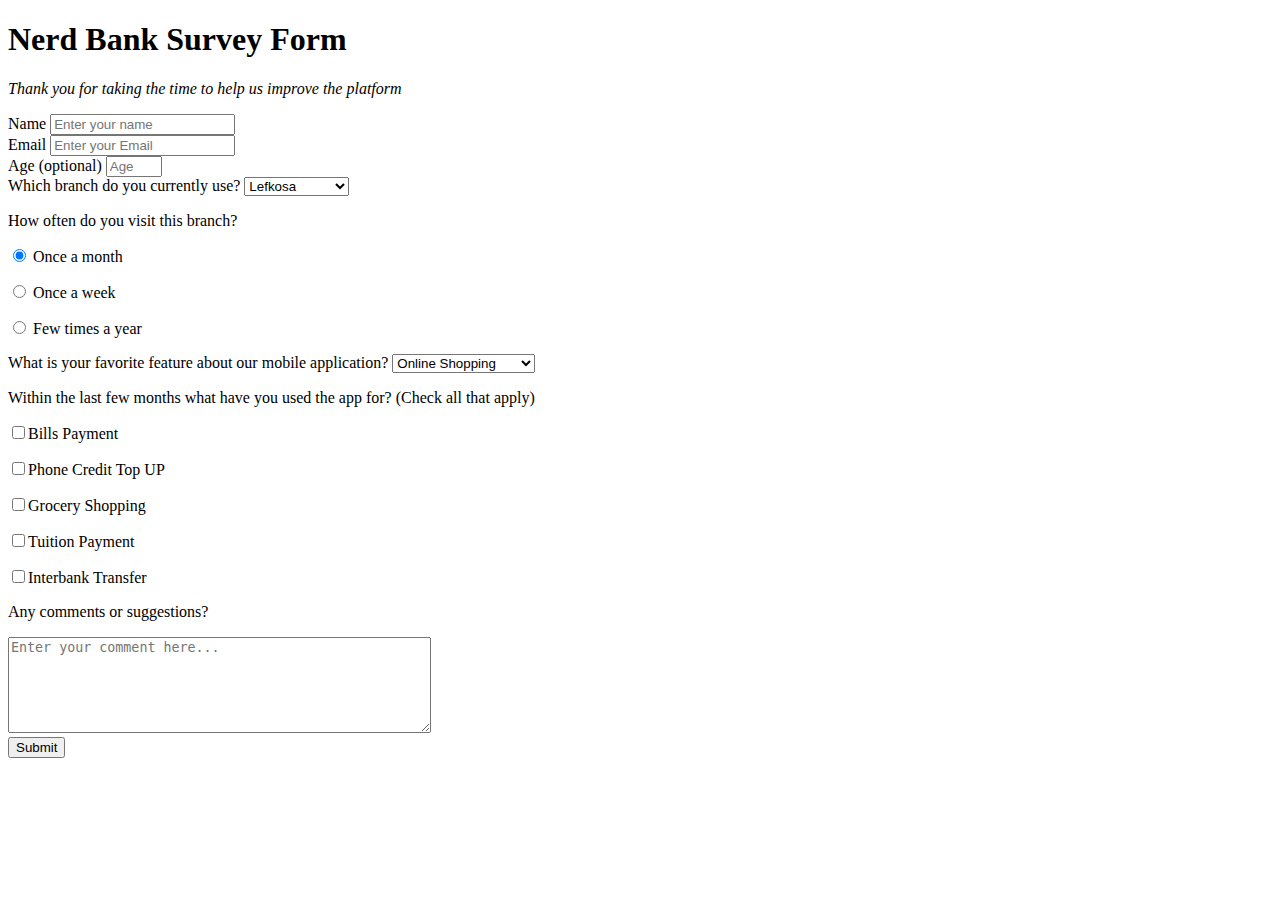
==== index.html @ f9ac88a3 "Create index.html" ====
<!DOCTYPE html>
<html lang="en">
  <head>
    <meta charset="UTF-8">
    <title>Hello We Are Software Developers</title>
    <link rel="stylesheet" href="css/style.css">
  </head>

  <body>
    <script src="https://cdn.freecodecamp.org/testable-projects-fcc/v1/bundle.js"></script>

    <div class="container">
      <header class="text-center">
        <h1 id="title">Nerd Bank Survey Form</h1>
        <p id="description" class="description">
          <em>Thank you for taking the time to help us improve the platform</em>
        </p>
      </header>
      <form action="#" id="survey-form" class="form-label">
        <div class="form-group">
          <label for="name" id="name-label">Name</label>
          <input
            type="text"
            id="name"
            class="form-control"
            placeholder="Enter your name"
            required
          />
        </div>

        <div class="form-group">
          <label for="email" id="email-label">Email</label>
          <input
            type="email"
            id="email"
            class="form-control"
            placeholder="Enter your Email"
            required
          />
        </div>

        <div class="form-group">
          <label for="number" id="number-label">Age (optional)</label>
          <input
            type="number"
            min="10"
            max="99"
            name="age"
            id="number"
            placeholder="Age"
            class="form-control"
            required
          />
        </div>

        <div class="form-group">
          <label for="dropdown"
            >Which branch do you currently use?</label
          >
          <select name="dropdown" id="dropdown" class="form-control" required>
            <option disabled>Select Branch</option>
            <option value="Lefkosa">Lefkosa</option>
            <option value="Gonyeli">Gonyeli</option>
            <option value="Magusa">Famagusta</option>
            <option value="Other">Other</option>
          </select>
        </div>

        <div class="form-group">
          <p>How often do you visit this branch?</p>
          <p>
            <label>
              <input type="radio" name="answer" id="definitely" checked />
              Once a month
            </label>
          </p>
          <p>
            <label>
              <input type="radio" name="answer" id="maybe" />
              Once a week
            </label>
          </p>
          <p>
            <label>
              <input type="radio" name="answer" id="notsure" />
              Few times a year
            </label>
          </p>
        </div>

        <div class="form-group">
          <label for="favorite">
            What is your favorite feature about our mobile application?
          </label>
          <select name="favorite" id="favorite" class="form-control" required>
            <option disabled>Select an option</option>
            <option value="Shoppers">Online Shopping</option>
            <option value="Phone Credit">Phone credit Top  Up</option>
            <option value="Bills">Bill Paymets</option>
            <option value="Tansfers">Online Transfers</option>
            <option value="Other">Other</option>
          </select>
        </div>

        <div class="form-group">
          <p>Within the last few months what have you used the app for? (Check all that apply)</p>
          <p>
            <label>
              <input
                type="checkbox"
                name="checkbox"
                value="Bills Payment"
              />Bills Payment
            </label>
          </p>
          <p>
            <label>
              <input
                type="checkbox"
                name="checkbox"
                value="Phone Credit Top Up"
              />Phone Credit Top UP
            </label>
          </p>
          <p>
            <label>
              <input
                type="checkbox"
                name="checkbox"
                value="Grocery Shopping"
              />Grocery Shopping
            </label>
          </p>
          <p>
            <label>
              <input
                type="checkbox"
                name="checkbox"
                value="Tuitiom Payment"
              />Tuition Payment
            </label>
          </p>
          <p>
            <label>
              <input
                type="checkbox"
                name="checkbox"
                value="Interbank Transfer"
              />Interbank Transfer
            </label>
          </p>
        </div>
        <div class="form-group">
          <p>Any comments or suggestions?</p>
          <textarea
            name="comment"
            id="comment"
            cols="50"
            rows="6"
            placeholder="Enter your comment here..."
            required
          ></textarea>
        </div>

        <div class="form-group">
          <button type="submit" id="submit">Submit</button>
        </div>
      </form>
    </div>

    <!--

    Hello Camper!

    For now, the test suite only works in Chrome!
    Please read the README below in the JS Editor before beginning.
    Feel free to delete this message once you have read it.
    Good luck and Happy Coding!

    - The freeCodeCamp Team

    -->
    <script  src="js/index.js"></script>
  </body>
</html>
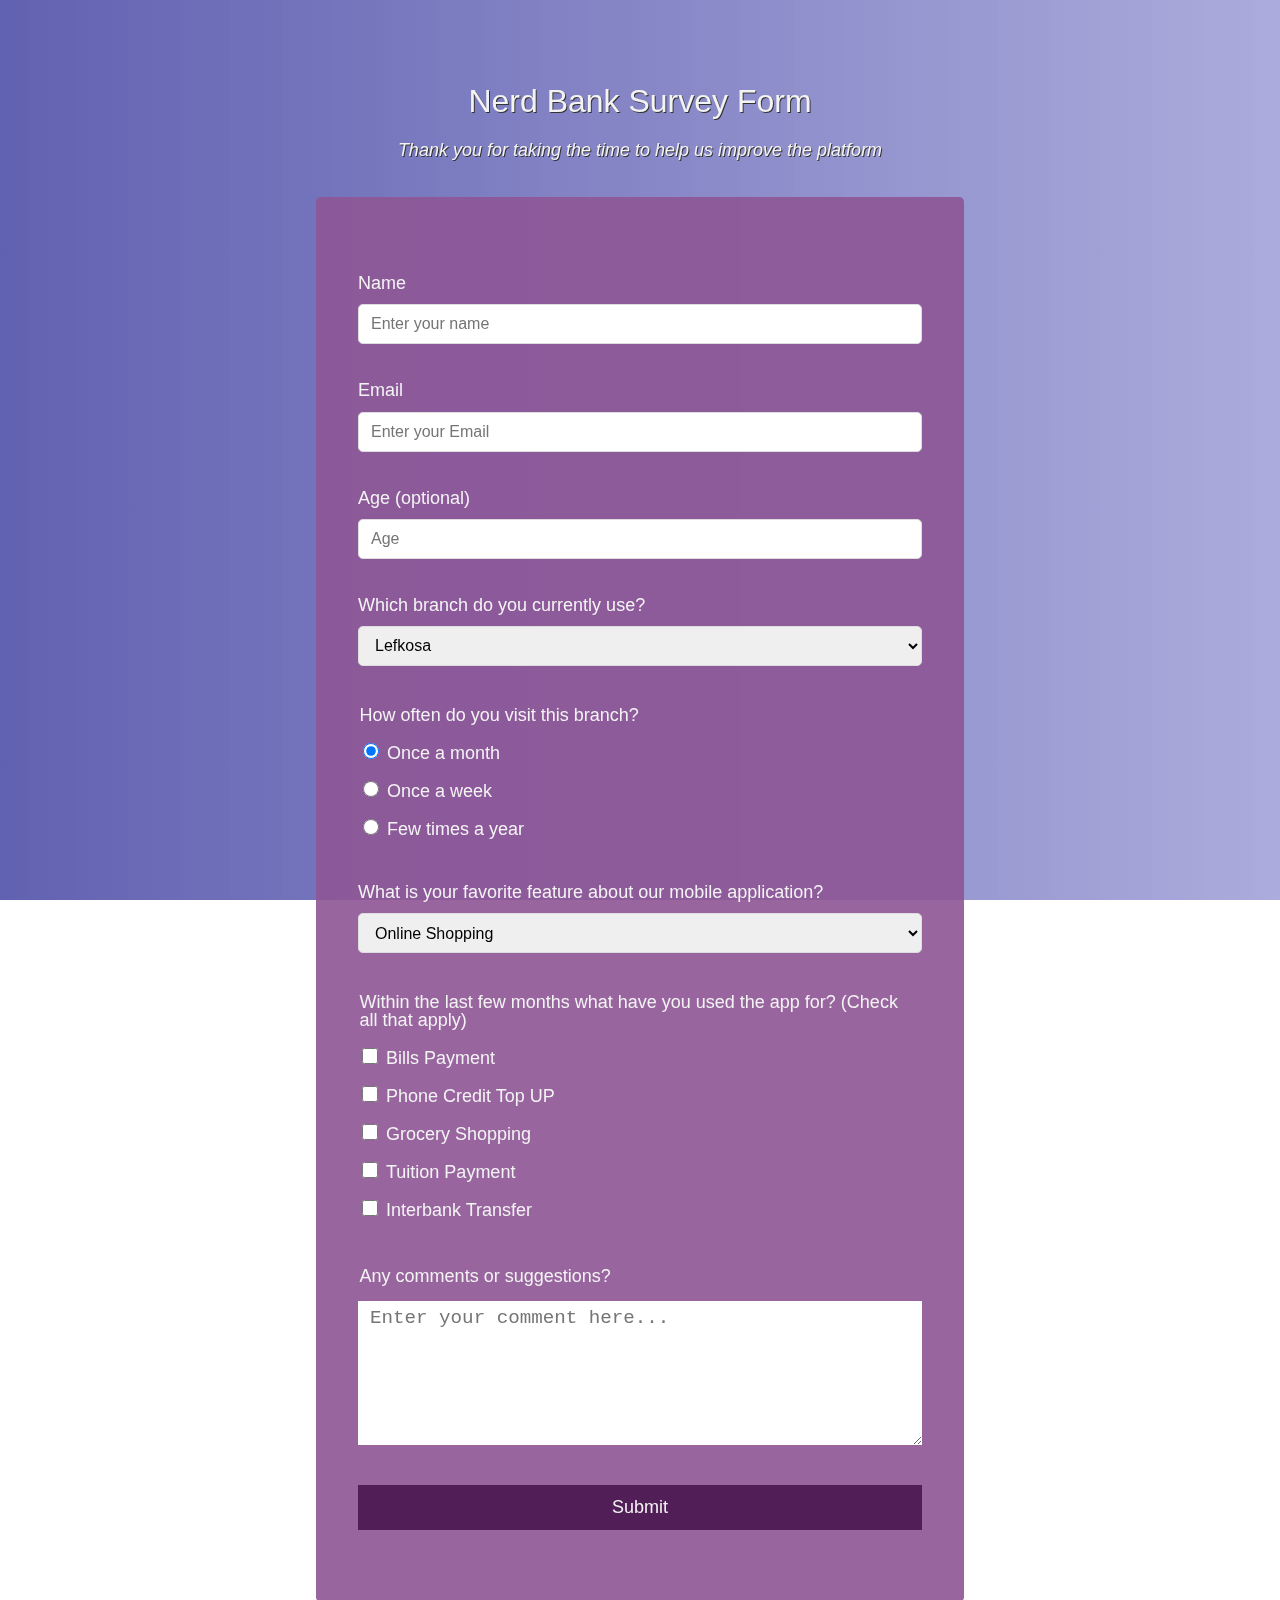
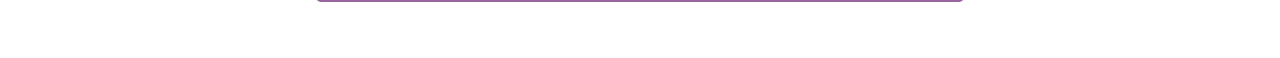
==== commit e6841748: "Update index.html" ====
--- a/index.html
+++ b/index.html
@@ -3,7 +3,7 @@
   <head>
     <meta charset="UTF-8">
     <title>Hello We Are Software Developers</title>
-    <link rel="stylesheet" href="css/style.css">
+    <link rel="stylesheet" href="style.css">
   </head>
 
   <body>
--- a/style.css
+++ b/style.css
@@ -0,0 +1,174 @@
+/* Variables */
+:root {
+    --color-white: #f3f3f3;
+    --color-darkblue: #1b1b32;
+    --color-darkblue-alpha: rgba(142, 86, 149, 0.91);
+    --color-puaple: rgba(61,10,66,0.78);
+
+    --accent-left: rgba(58, 58, 158, 0.8);
+    --accent-right: rgba(136, 136, 206, 0.7);
+
+    --size-subheading: 1.125rem;
+    --size-label: 1.125rem;
+  }
+
+  /* Grand Reset */
+  *,
+  *::before,
+  *::after {
+    box-sizing: border-box;
+  }
+
+  /* General Styles */
+
+  body {
+    margin: 0;
+    font-family: "Poppins", sans-serif;
+    font-weight: 400;
+    line-height: 1.6;
+    color: var(--color-white);
+  }
+
+  body::before {
+    content: "";
+    position: fixed;
+    top: 0;
+    left: 0;
+    width: 100%;
+    height: 100%;
+    z-index: -1;
+    background: linear-gradient(to right, var(--accent-left), var(--accent-right)),
+    url(https://www.pexels.com/photo/pink-tulip-flower-bouquet-near-black-telephoto-lens-and-silver-computer-keyboard-843226/);
+    background-size: cover;
+    background-repeat: no-repeat;
+    background-position: center;
+  }
+
+  /* Utilities */
+  .container {
+    margin: 3.125rem auto;
+    max-width: 1080px;
+  }
+
+  .text-center {
+    text-align: center;
+  }
+
+  .description {
+    font-size: var(--size-subheading);
+    margin: 1rem auto;
+    text-shadow: 1px 1px #333;
+  }
+
+  /* Header */
+  header {
+    padding: 2rem 1rem 1rem 1rem;
+  }
+
+  h1 {
+    font-weight: 400;
+    line-height: 1.2;
+    margin: 0;
+    text-shadow: 1px 1px #333;
+  }
+
+  /* Form */
+  form {
+    background: var(--color-darkblue-alpha);
+    padding: 2.5rem 0.625rem;
+    border-radius: 0.3rem;
+    width: 60%;
+    margin: auto;
+  }
+
+  .form-group {
+    display: flex;
+    flex-direction: column;
+    margin: 2rem;
+  }
+
+  .form-group p {
+    line-height: 1;
+    margin: 0.5rem 0.1rem;
+  }
+
+  .form-group p:not(:nth-child(1)) {
+    margin: 0.5rem 0;
+  }
+
+  .form-label {
+    font-size: var(--size-label);
+  }
+
+  .form-control {
+    display: block;
+    width: 100%;
+    font-size: 1rem;
+    height: 2.5rem;
+    padding: 0.375rem 0.75rem;
+    border-radius: 0.3rem;
+    border: 1px solid #dddddd;
+    margin-top: 0.4rem;
+  }
+
+  input[type="radio"],
+  input[type="checkbox"] {
+    width: 1rem;
+    height: 1rem;
+  }
+
+  input[type="checkbox"] {
+    margin-right: 0.5rem;
+  }
+
+  textarea {
+    font-size: 1.2rem;
+    padding: 0.375rem 0.75rem;
+    width: 100%;
+    height: auto;
+    border: none;
+    margin: 0.5rem 0;
+  }
+
+  button {
+    background-color: var(--color-puaple);
+    border: none;
+    color: var(--color-white);
+    padding: 0.75rem;
+    font-size: var(--size-label);
+    font-family: "Poppins", sans-serif;
+    cursor: pointer;
+  }
+
+  /* Mobile Responsiveness */
+
+  @media all and (max-width: 1141px) {
+    form {
+      width: 80%;
+    }
+  }
+
+  @media all and (max-width: 540px) {
+    form {
+      width: 95%;
+    }
+  }
+
+  @media all and (max-width: 440px) {
+    form {
+      padding: 0.625rem;
+    }
+
+    .form-group {
+      margin: 1rem 0;
+    }
+
+    .form-group p {
+      line-height: 1.4;
+      margin: 0.5rem 0.1rem;
+    }
+  }
+
+  @media all and (max-width: 320px) {
+    /* nothing here */
+  }
